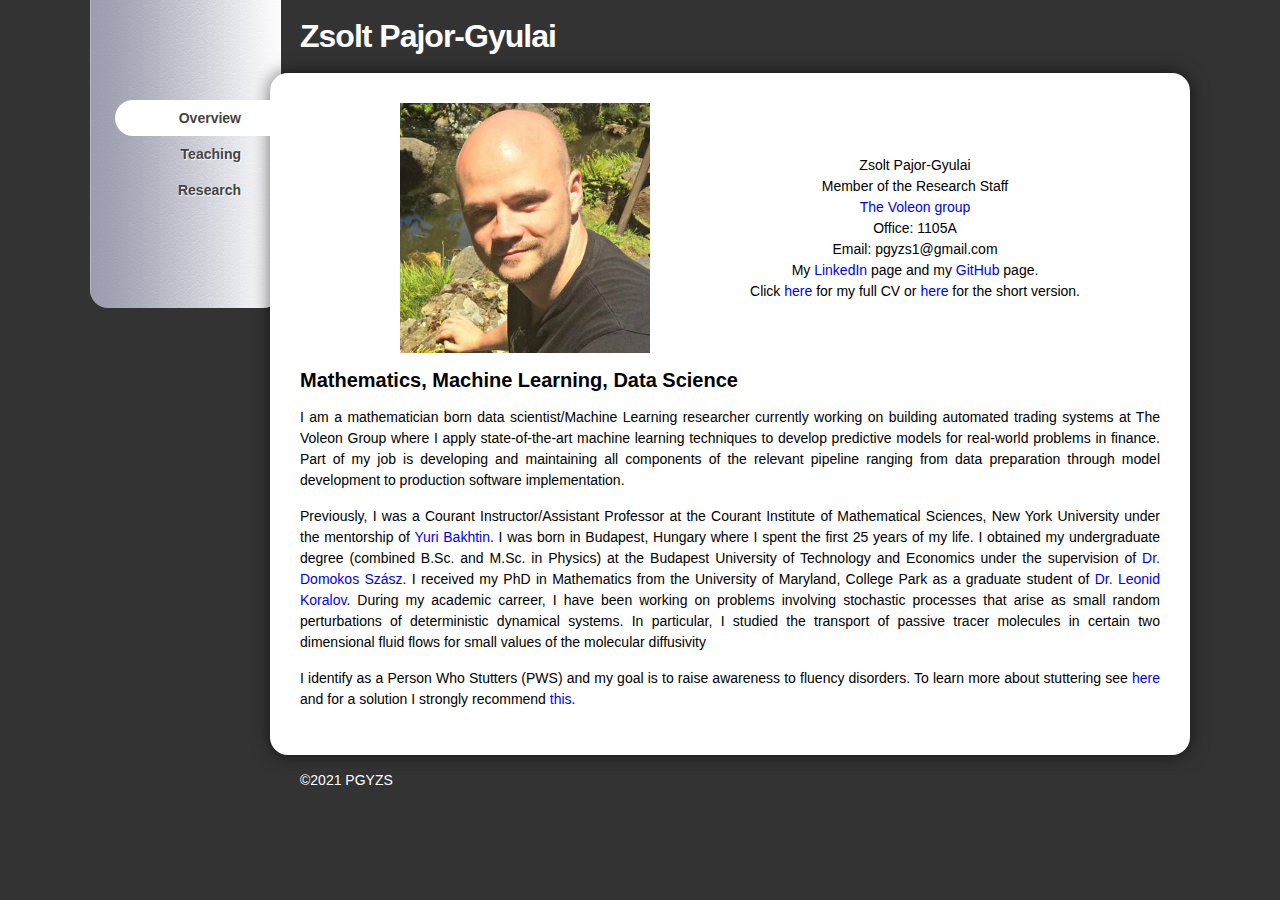
==== public/index.html @ ae84c93c "Upd" ====
<!DOCTYPE html PUBLIC "-//W3C//DTD XHTML 1.0 Transitional//EN" "http://www.w3.org/TR/xhtml1/DTD/xhtml1-transitional.dtd">
<html xmlns="http://www.w3.org/1999/xhtml">

<head>
	<meta http-equiv="Content-Type" content="text/html; charset=UTF-8" />
	
	<title>Zsolt Pajor-Gyulai</title>
	
	<link rel="stylesheet" type="text/css" href="css/style.css" />
	
</head>

<body id="index">
	    
    <div id="page-wrap">
	
	    <div id="nav-bar">
            <ul id="main-nav">
	           <li class="index active"><a href="index.html">Overview</a></li>
	           <li class="teaching"><a href="teaching.html">Teaching</a></li>
	           <li class="research"><a href="research.html">Research</a></li>	           
	    </ul>
	       
	       <!--<div class="support">
	           <h4>Contact</h4>
	           <ul>
                   <li class="editable" id="phone">Office: 909 Warren Weaver Hall</li>

                   <li class="editable" id="email">zsolt@cims.nyu.edu</li>
                </ul>
	       </div>-->
	    
	    </div>
	    
	    <h1 class="editable" id="title"><a href="#"><a href="#"></a><a href="#">Zsolt Pajor-Gyulai </a/a></h1>
	    
	    <div id="main-content"><div id="inside-content">	<!--  <h2 id="overview-title" class="editable">Mathematics, Machine Learning, Data Science</h2> -->
        
    <!--<p id="overview-news" class="callout editable">Courant Institute of Mathematical Sciences, New York University</p>-->

    <div id="basic-picture-info">
		<div id="basic-picture">
			<img id="profile-picture" height="250" width="250" src="images/profile.jpg" alt="" />
		</div>
		<div id="basic-info">
			<p>
				Zsolt Pajor-Gyulai<br/>
				Member of the Research Staff<br/>
				<a href="http://voleon.com/">The Voleon group</a> <br/>
				Office: 1105A <br/>
				Email: pgyzs1@gmail.com<br/>
				My <a href="https://www.linkedin.com/in/zsolt-pajor-gyulai-ph-d-989611106/">LinkedIn</a> page and my <a href="http://www.github.com/Moosquibe">GitHub</a> page. <br/>
				Click <a href="documents/CV_Academic.pdf">here</a> for my full CV or <a href="documents/CV_NonAcademic.pdf">here</a> for the short version.
				
			</p>
		</div>
	</div>

	<br/>

    <h3 class="editable" id="overview-subtitle">Mathematics, Machine Learning, Data Science</h3>

         <p class="editable" id="overview-paragraph-1" align= "justify"> I am a mathematician born data scientist/Machine Learning researcher currently working on building automated trading systems at The Voleon Group where I apply state-of-the-art machine learning techniques to develop predictive models for real-world problems in finance. Part of my job is developing and maintaining all components of the relevant pipeline ranging from data preparation through model development to production software implementation. </p>
         <p class="editable" id="overview-paragraph-2" align= "justify"> Previously, I was a Courant Instructor/Assistant Professor at the Courant Institute of Mathematical Sciences, New York University under the mentorship of <a href="http://www.cims.nyu.edu/~bakhtin/">Yuri Bakhtin</a>. I was born in Budapest, Hungary where I spent the first 25 years of my life. I obtained my undergraduate degree (combined B.Sc. and M.Sc. in Physics) at the Budapest University of Technology and Economics under the supervision of <a href="http://www.math.bme.hu/~szasz">Dr. Domokos Szász</a>. I received my PhD in Mathematics from the University of Maryland, College Park as a graduate student of <a href="http://www.math.umd.edu/~koralov">Dr. Leonid Koralov</a>.  During my academic carreer, I have been working on problems involving stochastic processes that arise as small random perturbations of deterministic dynamical systems. In particular, I studied the transport of passive tracer molecules in certain two dimensional fluid flows for small values of the molecular diffusivity</p>
         <p class="editable" id="overview-paragraph-3" align= "justify"> I identify as a Person Who Stutters (PWS) and my goal is to raise awareness to fluency disorders. To learn more about stuttering see <a href="http://www.asha.org/public/speech/disorders/stuttering.htm">here</a> and for a solution I strongly recommend <a href="http://www.sisskin.com/arts/">this</a>.

</p> 


        </div></div>
        
        <div id="footer">
		
		  <p id="copyright">&copy;2021 PGYZS</p>

		  
		</div>
	
	</div>
	
</body>

</html>
---- public/css/style.css ----
/*
	 DocTemplate
*/

*					                     { margin: 0; padding: 0; }
body				                     { font: 14px "Lucida Grande", Helvetica, Arial, Sans-Serif; background: #333; }
html                                     { overflow-y: scroll; }
a                                        { text-decoration: none; outline: 0; }
a img                                    { border: 0; }
#page-wrap		                         { width: 1100px; margin: 0 auto; position: relative; }

#nav-bar                                 { background: url(../images/navbar-bg.png) repeat-y; width: 191px; position: absolute; -moz-border-radius-bottomleft: 18px; -moz-border-radius-bottomright: 18px; -webkit-border-bottom-left-radius: 18px; -webkit-border-bottom-right-radius: 18px; }
#nav-bar ul                              { list-style: none; margin: 100px 0 100px 0; }
#nav-bar ul li                           { font-size: 14px; text-align: right; }
body#usage ul li.usage a,
body#demo1 ul li.demo1 a,
body#demo2 ul li.demo2 a,
body#changelog ul li.changelog a,
body#parameters ul li.parameters a,
#nav-bar ul li.active a                  { position: relative; background: white; z-index: 300; border-bottom-color: white; border-top-color: white; -webkit-border-bottom-left-radius: 18px; -webkit-border-top-left-radius: 18px; }
#nav-bar ul li.active a:hover            { background: white; }
#nav-bar ul li a                         { display: block; padding: 10px 40px 10px 5px; color: #444; text-shadow: 1px 1px 1px white; font-weight: bold; -webkit-border-bottom-left-radius: 18px; -webkit-border-top-left-radius: 18px; }
#nav-bar ul li:first-child a             { border-top: 0; }
#nav-bar ul li:last-child a              { border-bottom: 0; }
#nav-bar ul li a:hover                   { background: rgba(0,0,0,0.07); }

h1                                       { font: bold 32px Helvetica, Sans-Serif; letter-spacing: -1px; padding: 18px 0 18px 210px; }
h1 a                                     { color: white; }
h1 a span                                { background: #4660e2; padding: 3px 8px; -moz-border-radius: 4px; -webkit-border-radius: 4px; color: white; font-size: 20px; letter-spacing: 0; position: relative; top: -6px; font-weight: normal;  }
h1 a:hover span:after                    { content: " Download!"; font-size: 11px; position: relative; bottom: 2px;  }
#main-content                            { position: relative; z-index: 200; margin: 0 0 0 180px; background: white; -moz-border-radius: 18px; -webkit-border-radius: 18px; -moz-box-shadow: 0px 0px 18px rgba(0, 0, 0, 0.6); -webkit-box-shadow: 0px 0px 18px rgba(0, 0, 0, 0.6); padding: 30px; min-height: 500px; min-width: 750px; }
#ajax-loader                             { display: none; position: absolute; top: 100px; left: 280px; }

#nav-bar .support                        { text-align: left; margin: 0 25px 20px 20px; }
#nav-bar .support h4                     { text-transform: uppercase; border-bottom: 1px solid #4660e2; color: #4660e2; padding-bottom: 5px; margin-bottom: 5px; }
#nav-bar .support ul                     { margin: 0 0 0 12px; list-style: disc; }
#nav-bar .support ul li                  { text-align: left; font-size: 11px; margin: 0 0 4px 0; }

#name									 { list-style: none; }
#basic-picture-info 					 { background: white; width: 860px; height: 250px; position: relative; }
#basic-picture 							 { position: absolute; left: 100px; width: 430px; height: 250px; }
#basic-info 							 { background: white; position: absolute; left: 400px; width: 430px; height: 250px; display: table; }
#basic-info p 							 { display: table-cell; vertical-align: middle; text-align: center; }

#heteroclinicGraph 						 { float: right; margin: 0 0 10px 10px; }

#footer                                  { position: relative; z-index: 350; margin: 15px 0 15px 210px; color: white; }


/*
    Typography
*/
p                                        { line-height: 1.5; margin: 0 0 15px 0; align: justify;}
.callout                                 { background: #fdfce4; padding: 15px; border: 1px solid #fff000; -moz-border-radius: 6px; -webkit-border-radius: 6px; }                  
h2                                       { font-size: 26px; margin: 0 0 15px 0; color: #333; }
h3                                       { font-size: 20px; margin: 0 0 15px 0; color: #000000 }
h4                                       { font-size: 16px; margin: 0 0 15px 0; text-transform: uppercase; }
pre                                      { padding: 15px; background: #eee; border: 1px solid #666; margin: 0 0 15px 0; white-space: pre-wrap; }
code                                     { font: 11px Monaco, Courier, MonoSpace; }
/*
#main-content a                          { text-decoration: underline; }
#main-content a:hover                    { text-decoration: none; border-bottom: 2px solid #4660e2; }
*/
a.pdf{
	padding-left: 30px;
	background: url(../images/pdf.png) no-repeat left center;
	display: block;
	height: auto;
	/*line-height: 30px;*/
	color: black;
	text-decoration: none !important;
}

div.pub,div.class,div.personal{
	margin:20px 0;
}

div.video{
	text-align: center;
}

a.pdf:hover{
	text-decoration: none !important;
	border:none !important;
}

/*img.intro{
	margin-bottom:20px;
}*/

table{
	border-collapse: collapse;
	width: 508px;
	border:1px solid #CCC;
	text-align: center;
	
}
tr{
	height:30px;
	line-height: 30px;
}
td {
	border-bottom: 1px solid #CCC;
	padding: 0 0.5em;
	}
td+td {
	border-left: 1px solid #CCC;
	}

td.title,td.time,td.blank{
	font-weight: bold;
	background: #eee;
}

td.time{
	width:20px;
}

td.drop,td.title{
	width:97px;
}

a {
	outline: none;	
}

li {
	margin-left: 25px;
}

ul {
	list-style: none;
}


/*a img {
	border: 1px solid #BBB;
	padding: 2px;	
	margin: 5px;
	vertical-align: top;
}*/

.hidden{
	display:none;
}
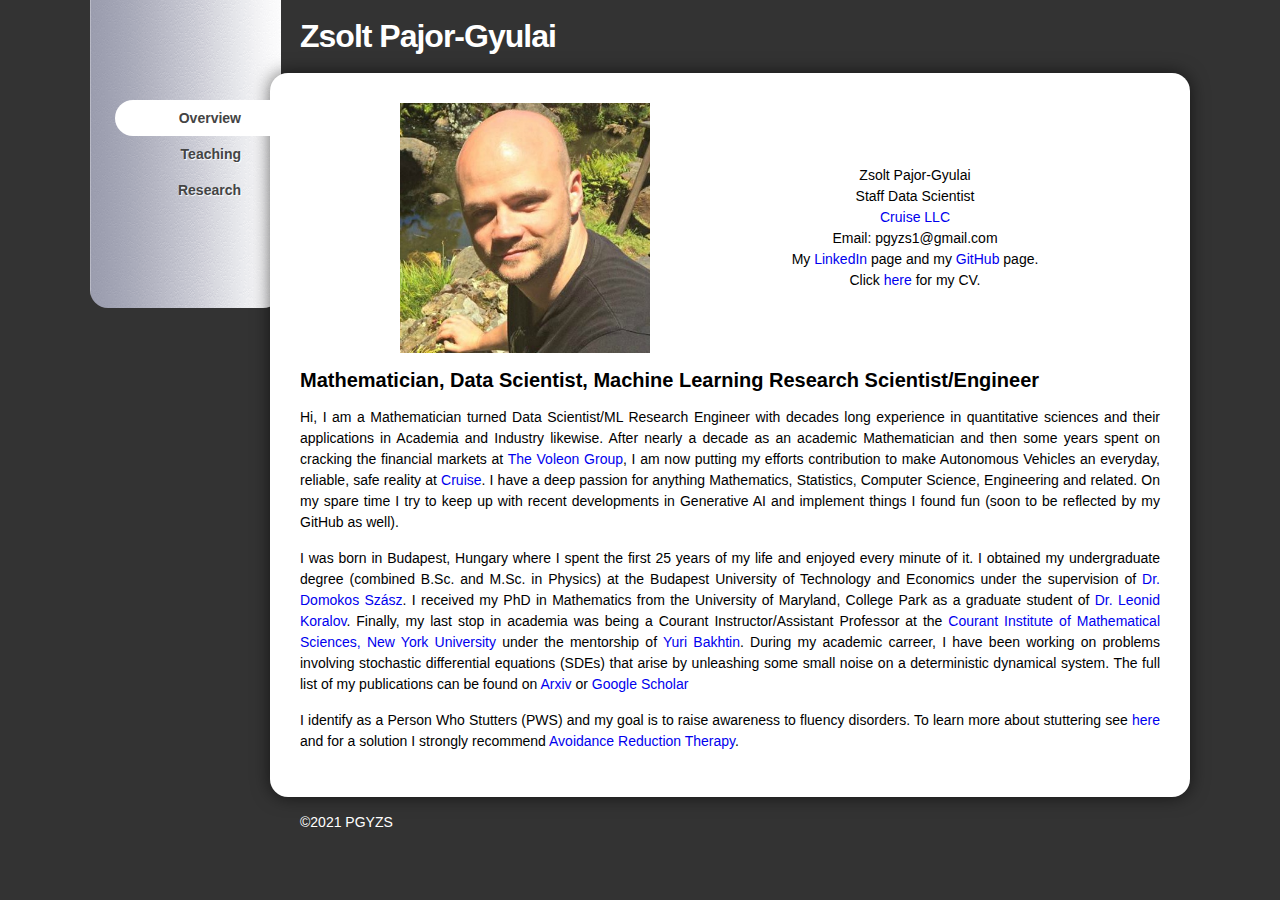
==== commit a4c8176a: "Update 2024-04-24" ====
--- a/public/index.html
+++ b/public/index.html
@@ -45,12 +45,11 @@
 		<div id="basic-info">
 			<p>
 				Zsolt Pajor-Gyulai<br/>
-				Member of the Research Staff<br/>
-				<a href="http://voleon.com/">The Voleon group</a> <br/>
-				Office: 1105A <br/>
+				Staff Data Scientist<br/>
+				<a href="http://www.getcruise.com/">Cruise LLC</a> <br/>
 				Email: pgyzs1@gmail.com<br/>
 				My <a href="https://www.linkedin.com/in/zsolt-pajor-gyulai-ph-d-989611106/">LinkedIn</a> page and my <a href="http://www.github.com/Moosquibe">GitHub</a> page. <br/>
-				Click <a href="documents/CV_Academic.pdf">here</a> for my full CV or <a href="documents/CV_NonAcademic.pdf">here</a> for the short version.
+				Click <a href="documents/CV_NonAcademic.pdf">here</a> for my CV.
 				
 			</p>
 		</div>
@@ -58,11 +57,13 @@
 
 	<br/>
 
-    <h3 class="editable" id="overview-subtitle">Mathematics, Machine Learning, Data Science</h3>
+    <h3 class="editable" id="overview-subtitle">Mathematician, Data Scientist, Machine Learning Research Scientist/Engineer</h3>
 
-         <p class="editable" id="overview-paragraph-1" align= "justify"> I am a mathematician born data scientist/Machine Learning researcher currently working on building automated trading systems at The Voleon Group where I apply state-of-the-art machine learning techniques to develop predictive models for real-world problems in finance. Part of my job is developing and maintaining all components of the relevant pipeline ranging from data preparation through model development to production software implementation. </p>
-         <p class="editable" id="overview-paragraph-2" align= "justify"> Previously, I was a Courant Instructor/Assistant Professor at the Courant Institute of Mathematical Sciences, New York University under the mentorship of <a href="http://www.cims.nyu.edu/~bakhtin/">Yuri Bakhtin</a>. I was born in Budapest, Hungary where I spent the first 25 years of my life. I obtained my undergraduate degree (combined B.Sc. and M.Sc. in Physics) at the Budapest University of Technology and Economics under the supervision of <a href="http://www.math.bme.hu/~szasz">Dr. Domokos Szász</a>. I received my PhD in Mathematics from the University of Maryland, College Park as a graduate student of <a href="http://www.math.umd.edu/~koralov">Dr. Leonid Koralov</a>.  During my academic carreer, I have been working on problems involving stochastic processes that arise as small random perturbations of deterministic dynamical systems. In particular, I studied the transport of passive tracer molecules in certain two dimensional fluid flows for small values of the molecular diffusivity</p>
-         <p class="editable" id="overview-paragraph-3" align= "justify"> I identify as a Person Who Stutters (PWS) and my goal is to raise awareness to fluency disorders. To learn more about stuttering see <a href="http://www.asha.org/public/speech/disorders/stuttering.htm">here</a> and for a solution I strongly recommend <a href="http://www.sisskin.com/arts/">this</a>.
+         <p class="editable" id="overview-paragraph-1" align= "justify"> Hi, I am a Mathematician turned Data Scientist/ML Research Engineer with decades long experience in quantitative sciences and their applications in Academia and Industry likewise. After nearly a decade as an academic Mathematician and then some years spent on cracking the financial markets at <a href=www.voleon.com>The Voleon Group</a>, I am now putting my efforts contribution to make Autonomous Vehicles an everyday, reliable, safe reality at <a href="www.getcruise.com">Cruise</a>. I have a deep passion for anything Mathematics, Statistics, Computer Science, Engineering and related. On my spare time I try to keep up with recent developments in Generative AI and implement things I found fun (soon to be reflected by my GitHub as well).</p>
+
+         <p class="editable" id="overview-paragraph-2" align= "justify"> I was born in Budapest, Hungary where I spent the first 25 years of my life and enjoyed every minute of it. I obtained my undergraduate degree (combined B.Sc. and M.Sc. in Physics) at the Budapest University of Technology and Economics under the supervision of <a href="http://www.math.bme.hu/~szasz">Dr. Domokos Szász</a>. I received my PhD in Mathematics from the University of Maryland, College Park as a graduate student of <a href="http://www.math.umd.edu/~koralov">Dr. Leonid Koralov</a>. Finally, my last stop in academia was being a Courant Instructor/Assistant Professor at the <a href="https://cims.nyu.edu/dynamic/">Courant Institute of Mathematical Sciences, New York University</a> under the mentorship of <a href="http://www.cims.nyu.edu/~bakhtin/">Yuri Bakhtin</a>. During my academic carreer, I have been working on problems involving stochastic differential equations (SDEs) that arise by unleashing some small noise on a deterministic dynamical system. The full list of my publications can be found on <a href=https://arxiv.org/search/?query=Zsolt+Pajor-Gyulai&searchtype=all&source=header>Arxiv</a> or <a href=https://scholar.google.com/citations?hl=en&user=Z1iUPSwAAAAJ&view_op=list_works&gmla=ABOlHiyXPKlq2E2Ur18TycXy3eg-PsyKoDgGUf1B1SkqEYH4Yx-G1nEhO7LUTWUuQX_IiynP28wc44--6r8pqDAQiwLZeygzFgSF7_m8eugdF--5OADFrotEKpIG-uDwTKzErmwKugE_ACU2YkGPXuEcnP9MOQYQ>Google Scholar</a></p>
+
+         <p class="editable" id="overview-paragraph-3" align= "justify"> I identify as a Person Who Stutters (PWS) and my goal is to raise awareness to fluency disorders. To learn more about stuttering see <a href="http://www.asha.org/public/speech/disorders/stuttering.htm">here</a> and for a solution I strongly recommend <a href="http://www.sisskin.com/arts/">Avoidance Reduction Therapy</a>.
 
 </p> 
 
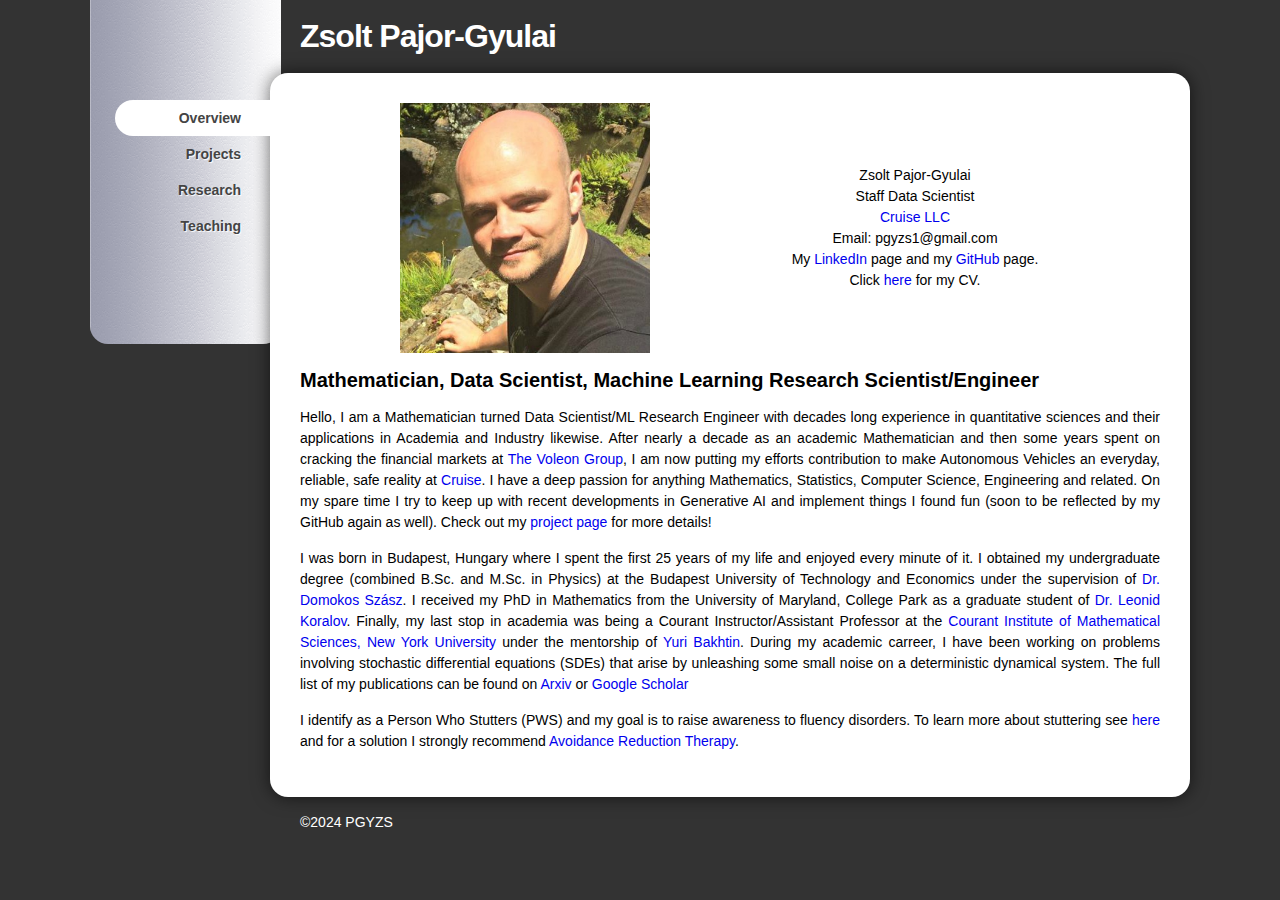
==== commit b480863e: "Project page added" ====
--- a/public/index.html
+++ b/public/index.html
@@ -17,8 +17,10 @@
 	    <div id="nav-bar">
             <ul id="main-nav">
 	           <li class="index active"><a href="index.html">Overview</a></li>
+			   <li class="projects"><a href = "projects.html">Projects</a></li>
+			   <li class="research"><a href="research.html">Research</a></li>
 	           <li class="teaching"><a href="teaching.html">Teaching</a></li>
-	           <li class="research"><a href="research.html">Research</a></li>	           
+         
 	    </ul>
 	       
 	       <!--<div class="support">
@@ -59,7 +61,7 @@
 
     <h3 class="editable" id="overview-subtitle">Mathematician, Data Scientist, Machine Learning Research Scientist/Engineer</h3>
 
-         <p class="editable" id="overview-paragraph-1" align= "justify"> Hi, I am a Mathematician turned Data Scientist/ML Research Engineer with decades long experience in quantitative sciences and their applications in Academia and Industry likewise. After nearly a decade as an academic Mathematician and then some years spent on cracking the financial markets at <a href=www.voleon.com>The Voleon Group</a>, I am now putting my efforts contribution to make Autonomous Vehicles an everyday, reliable, safe reality at <a href="www.getcruise.com">Cruise</a>. I have a deep passion for anything Mathematics, Statistics, Computer Science, Engineering and related. On my spare time I try to keep up with recent developments in Generative AI and implement things I found fun (soon to be reflected by my GitHub as well).</p>
+         <p class="editable" id="overview-paragraph-1" align= "justify"> Hello, I am a Mathematician turned Data Scientist/ML Research Engineer with decades long experience in quantitative sciences and their applications in Academia and Industry likewise. After nearly a decade as an academic Mathematician and then some years spent on cracking the financial markets at <a href=www.voleon.com>The Voleon Group</a>, I am now putting my efforts contribution to make Autonomous Vehicles an everyday, reliable, safe reality at <a href="www.getcruise.com">Cruise</a>. I have a deep passion for anything Mathematics, Statistics, Computer Science, Engineering and related. On my spare time I try to keep up with recent developments in Generative AI and implement things I found fun (soon to be reflected by my GitHub again as well). Check out my <a href="projects.html">project page</a> for more details!</p>
 
          <p class="editable" id="overview-paragraph-2" align= "justify"> I was born in Budapest, Hungary where I spent the first 25 years of my life and enjoyed every minute of it. I obtained my undergraduate degree (combined B.Sc. and M.Sc. in Physics) at the Budapest University of Technology and Economics under the supervision of <a href="http://www.math.bme.hu/~szasz">Dr. Domokos Szász</a>. I received my PhD in Mathematics from the University of Maryland, College Park as a graduate student of <a href="http://www.math.umd.edu/~koralov">Dr. Leonid Koralov</a>. Finally, my last stop in academia was being a Courant Instructor/Assistant Professor at the <a href="https://cims.nyu.edu/dynamic/">Courant Institute of Mathematical Sciences, New York University</a> under the mentorship of <a href="http://www.cims.nyu.edu/~bakhtin/">Yuri Bakhtin</a>. During my academic carreer, I have been working on problems involving stochastic differential equations (SDEs) that arise by unleashing some small noise on a deterministic dynamical system. The full list of my publications can be found on <a href=https://arxiv.org/search/?query=Zsolt+Pajor-Gyulai&searchtype=all&source=header>Arxiv</a> or <a href=https://scholar.google.com/citations?hl=en&user=Z1iUPSwAAAAJ&view_op=list_works&gmla=ABOlHiyXPKlq2E2Ur18TycXy3eg-PsyKoDgGUf1B1SkqEYH4Yx-G1nEhO7LUTWUuQX_IiynP28wc44--6r8pqDAQiwLZeygzFgSF7_m8eugdF--5OADFrotEKpIG-uDwTKzErmwKugE_ACU2YkGPXuEcnP9MOQYQ>Google Scholar</a></p>
 
@@ -72,7 +74,7 @@
         
         <div id="footer">
 		
-		  <p id="copyright">&copy;2021 PGYZS</p>
+		  <p id="copyright">&copy;2024 PGYZS</p>
 
 		  
 		</div>
--- a/public/css/style.css
+++ b/public/css/style.css
@@ -143,3 +143,21 @@
 .hidden{
 	display:none;
 }
+
+.project_container {
+    display: flex;
+    align-items: center;
+}
+
+.project_image {
+      width: 150px; /* Adjust as needed */
+      height: auto; /* Maintain aspect ratio */
+      margin-right: 10px; /* Adjust spacing between image and text */
+	  margin-bottom: 5px;
+}
+
+.project_divider {
+	  margin-top: 5px;
+	  margin-bottom: 10px;
+}
+
